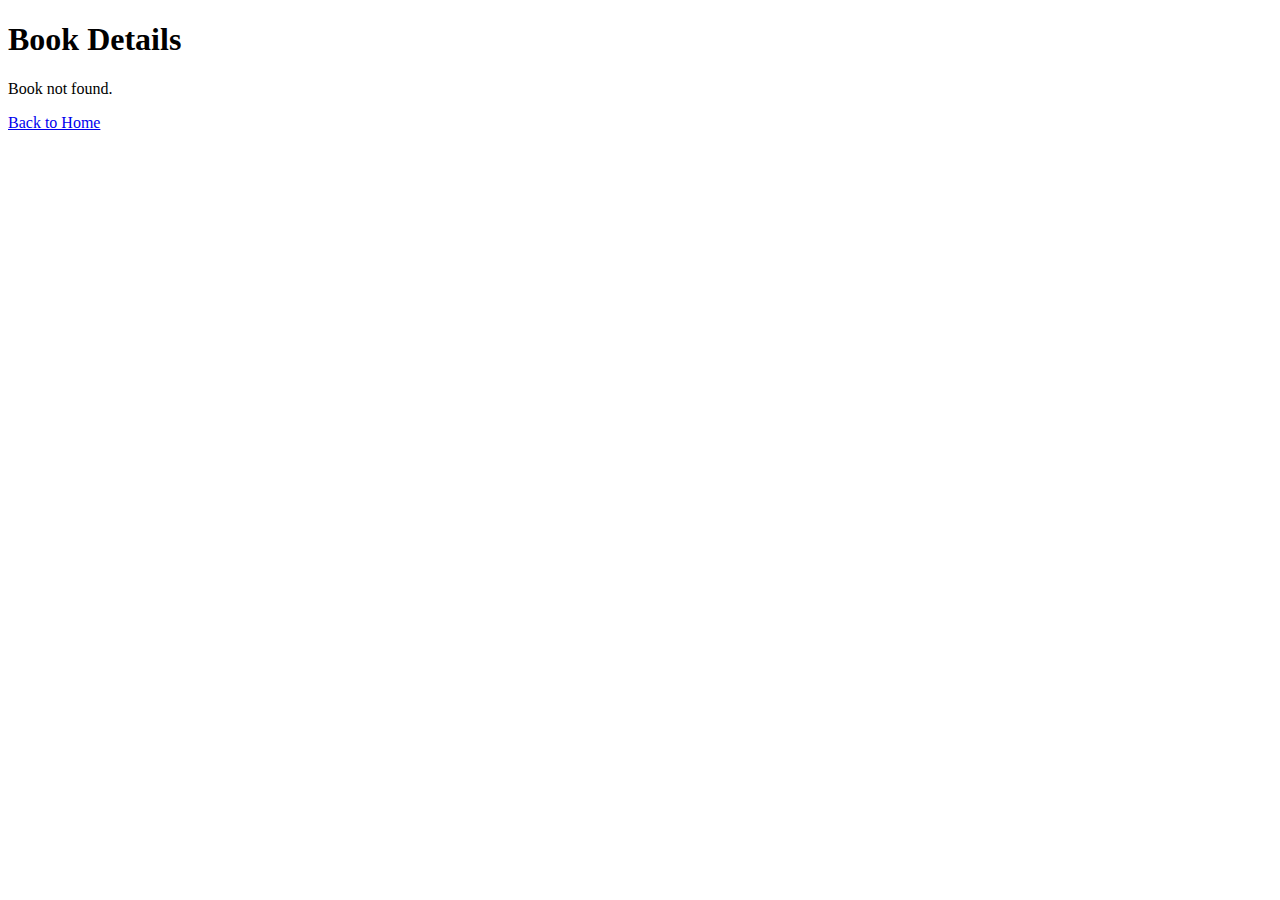
==== books-details.html @ 01277345 "Add files via upload" ====
<!DOCTYPE html>
<html lang="en">
<head>
    <meta charset="UTF-8">
    <meta name="viewport" content="width=device-width, initial-scale=1.0">
    <title>Book Details</title>
    <link rel="stylesheet" href="styles.css">
</head>
<body>
    <h1>Book Details</h1>
    <div id="book-details"></div>
    <a href="index.html" class="back-button">Back to Home</a>

    <script>
        const books = [
            { id: 1, title: "Book 1", author: "Author 1", price: "$10", description: "This is a great book about adventure." },
            { id: 2, title: "Book 2", author: "Author 2", price: "$15", description: "A thrilling mystery novel full of suspense." },
            { id: 3, title: "Book 3", author: "Author 3", price: "$20", description: "Learn about the wonders of science in this book." },
            { id: 4, title: "Book 4", author: "Author 4", price: "$12", description: "A heartwarming story about friendship." }
        ];

        function getBookDetails() {
            const params = new URLSearchParams(window.location.search);
            const bookId = parseInt(params.get("id"));

            const book = books.find(b => b.id === bookId);
            if (book) {
                document.getElementById("book-details").innerHTML = `
                    <h2>${book.title}</h2>
                    <p><strong>Author:</strong> ${book.author}</p>
                    <p><strong>Price:</strong> ${book.price}</p>
                    <p><strong>Description:</strong> ${book.description}</p>
                `;
            } else {
                document.getElementById("book-details").innerHTML = "<p>Book not found.</p>";
            }
        }

        window.onload = getBookDetails;
    </script>
</body>
</html>
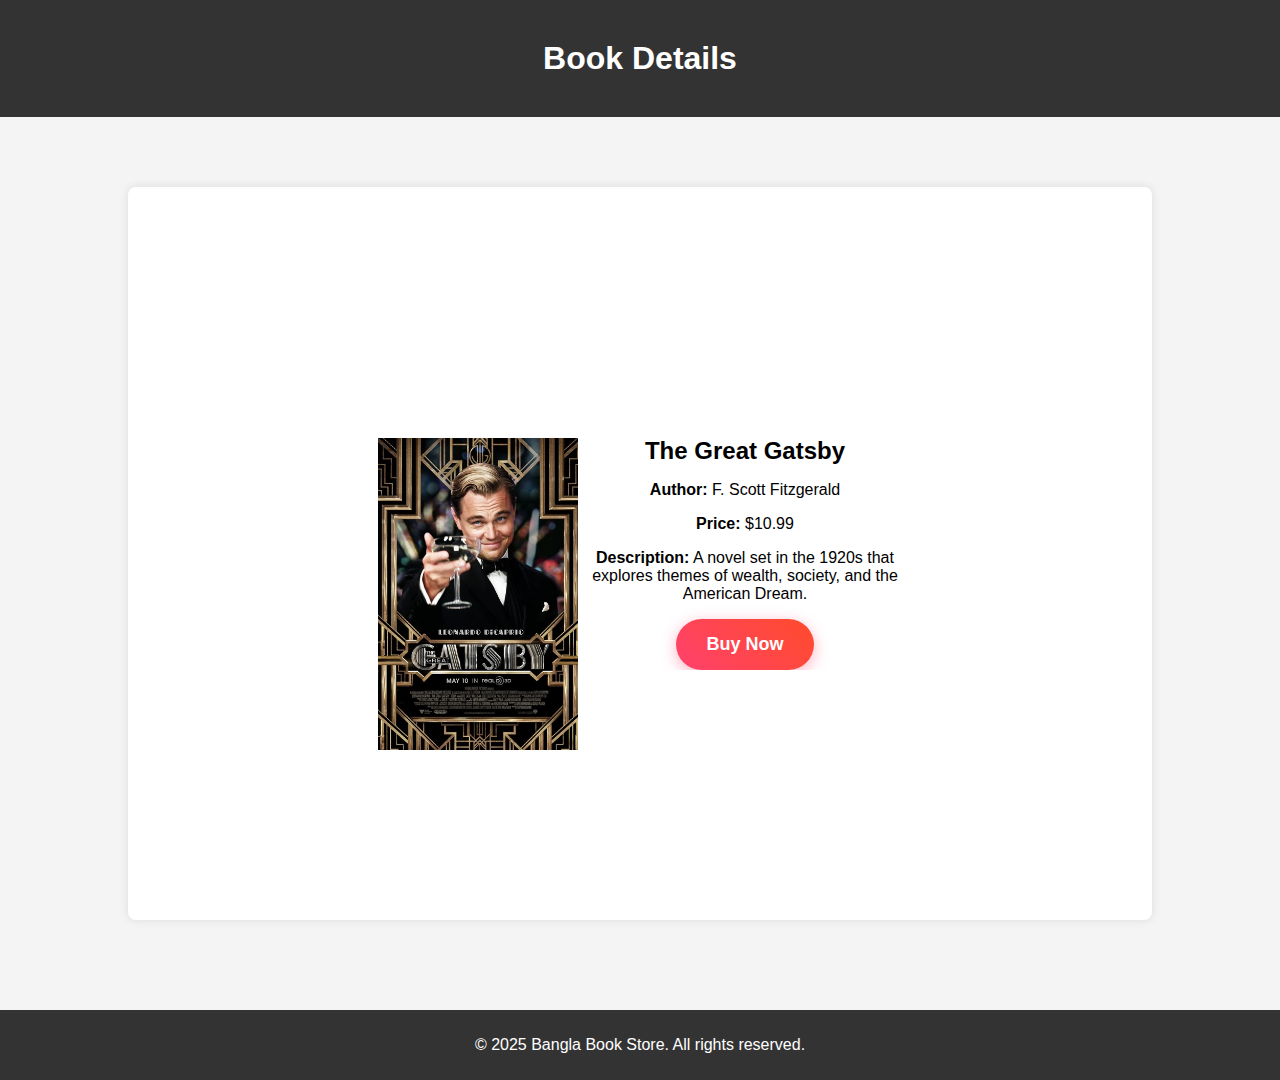
==== commit f130df78: "Add files via upload" ====
--- a/books-details.html
+++ b/books-details.html
@@ -3,40 +3,72 @@
 <head>
     <meta charset="UTF-8">
     <meta name="viewport" content="width=device-width, initial-scale=1.0">
-    <title>Book Details</title>
-    <link rel="stylesheet" href="styles.css">
+    <title>Book Store Details</title>
+    <style>
+        body {
+            font-family: Arial, sans-serif;
+            margin: 10;
+            padding: 10;
+            background-color: #f4f4f4;
+        }
+        .container {
+            width: 80%;
+            margin: auto;
+            overflow: hidden;
+        }
+        .header {
+            background: #333;
+            color: #fff;
+            padding: 20px 0;
+            text-align: center;
+        }
+        .book-details {
+            background: #fff;
+            padding: 250px;
+            margin: 50px 0;
+            border-radius: 8px;
+            box-shadow: 0 0 10px rgba(0, 0, 0, 0.1);
+        }
+        .book-details img {
+            max-width: 200px;
+            float: left;
+            margin-right: 10px;
+        }
+        .book-info {
+            overflow: hidden;
+        }
+        .book-info h2 {
+            margin: 0;
+        }
+        .footer {
+            background: #333;
+            color: #fff;
+            text-align: center;
+            padding: 10px;
+            margin-top: 20px;
+        }
+    </style>
 </head>
 <body>
-    <h1>Book Details</h1>
-    <div id="book-details"></div>
-    <a href="index.html" class="back-button">Back to Home</a>
-
-    <script>
-        const books = [
-            { id: 1, title: "Book 1", author: "Author 1", price: "$10", description: "This is a great book about adventure." },
-            { id: 2, title: "Book 2", author: "Author 2", price: "$15", description: "A thrilling mystery novel full of suspense." },
-            { id: 3, title: "Book 3", author: "Author 3", price: "$20", description: "Learn about the wonders of science in this book." },
-            { id: 4, title: "Book 4", author: "Author 4", price: "$12", description: "A heartwarming story about friendship." }
-        ];
-
-        function getBookDetails() {
-            const params = new URLSearchParams(window.location.search);
-            const bookId = parseInt(params.get("id"));
-
-            const book = books.find(b => b.id === bookId);
-            if (book) {
-                document.getElementById("book-details").innerHTML = `
-                    <h2>${book.title}</h2>
-                    <p><strong>Author:</strong> ${book.author}</p>
-                    <p><strong>Price:</strong> ${book.price}</p>
-                    <p><strong>Description:</strong> ${book.description}</p>
-                `;
-            } else {
-                document.getElementById("book-details").innerHTML = "<p>Book not found.</p>";
-            }
-        }
-
-        window.onload = getBookDetails;
-    </script>
+    <div class="header">
+        <h1>Book Details</h1>
+    </div>
+    <div class="container">
+        <div class="book-details">
+            <img src="tgg.jpg" alt="Book Cover">
+            <div class="book-info">
+                <h2>The Great Gatsby</h2>
+                <p><strong>Author:</strong> F. Scott Fitzgerald</p>
+                <p><strong>Price:</strong> $10.99</p>
+                <p><strong>Description:</strong> A novel set in the 1920s that explores themes of wealth, society, and the American Dream.</p>
+                <button class="btn">Buy Now</button>
+                <link rel="stylesheet" href="style.css">
+                
+            </div>
+        </div>
+    </div>
+    <div class="footer">
+        <p>&copy; 2025 Bangla Book Store. All rights reserved.</p>
+    </div>
 </body>
 </html>
--- a/style.css
+++ b/style.css
@@ -0,0 +1,74 @@
+body {
+    font-family: Arial, sans-serif;
+    text-align: center;
+    background-color: #f4f4f4;
+    margin: 0;
+    padding: 0;
+}
+
+h1 {
+    background-color: #333;
+    color: white;
+    padding: 20px;
+    margin: 0;
+}
+
+.grid {
+    display: grid;
+    grid-template-columns: repeat(4, 1fr);
+    gap: 20px;
+    padding: 20px;
+    max-width: 1200px;
+    margin: auto;
+}
+
+.book {
+    border: 1px solid #ccc;
+    padding: 15px;
+    background: white;
+    border-radius: 8px;
+    box-shadow: 2px 2px 10px rgba(0, 0, 0, 0.1);
+    transition: transform 0.2s;
+}
+
+.book:hover {
+    transform: scale(1.05);
+}
+
+.book h3 {
+    margin: 0;
+    color: #333;
+}
+
+.book p {
+    margin: 5px 0;
+    color: #666;
+}
+
+.book button {
+    margin-top: 10px;
+    padding: 8px 
+}
+
+
+.container {
+    display: center;
+    gap: 20px;
+    padding: 20px;
+    max-width: 1200px;
+    margin: auto;
+}
+.btn{
+    font-size: 18px;
+    font-weight: bold;
+    padding: 15px 30px;
+    color: white;
+    background: linear-gradient(45deg, #ff416c, #ff4b2b);
+    border: none;
+    border-radius: 30px;
+    cursor: pointer;
+    transition: all 0.3s ease-in-out;
+    box-shadow: 0px 4px 15px rgba(255, 65, 108, 0.4);
+    position: relative;
+    overflow: hidden;
+}
